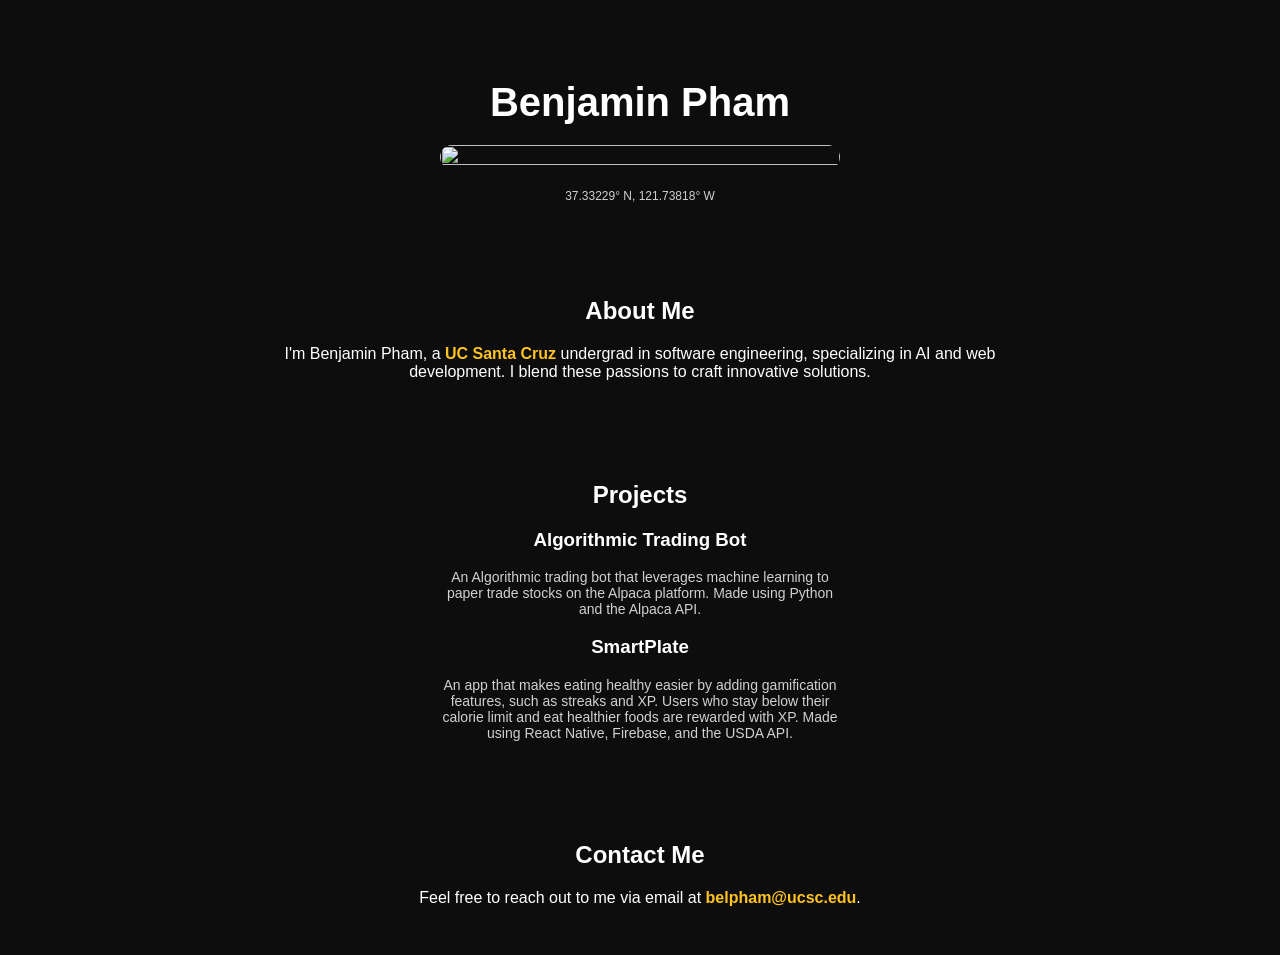
==== index.html @ b7f835b7 "Your commit message here" ====
<!-- Your HTML file -->
<!DOCTYPE html>
<html lang="en">
<head>
    <meta charset="UTF-8">
    <meta name="viewport" content="width=device-width, initial-scale=1.0">
    <title>Benjamin Pham - Portfolio</title>
    <link rel="stylesheet" href="styles.css">
    <script src="snp.js"></script>
</head>
<body>
    
    <header>
        <h1>Benjamin Pham</h1>
        <img src="IMG_5989.png" id="pi">
        <p id="coordinates">37.33229° N, 121.73818° W</p>
        <div id="datetime"></div>
        <div id="temperature"></div>
    </header>
   
    <section id="about">
        <h2>About Me</h2>
        <p>I'm Benjamin Pham, a <a href="https://www.ucsc.edu/" target="_blank">UC Santa Cruz</a> undergrad in software engineering, specializing in AI and web development. I blend these passions to craft innovative solutions.</p>
    </section>
    <section id="projects">
        <h2>Projects</h2>
        <div class="project">
            <h3>Algorithmic Trading Bot</h3>
            <div class="desc">An Algorithmic trading bot that leverages machine learning to paper trade stocks on the Alpaca platform. Made using Python and the Alpaca API.</div>
        </div>
        <div class="project">
            <h3>SmartPlate</h3>
            <div class="desc">An app that makes eating healthy easier by adding gamification features, such as streaks and XP. Users who stay below their calorie limit and eat healthier foods are rewarded with XP. Made using React Native, Firebase, and the USDA API.</div>
        </div>
        <!-- Add more project sections as needed -->
    </section>

    <section id="contact">
        <h2>Contact Me</h2>
        <p>Feel free to reach out to me via email at <a href="mailto:belpham@ucsc.edu">belpham@ucsc.edu</a>.</p>
    </section>

    <footer>
        
    </footer>

</body>
</html>
---- styles.css ----
/* Import the SF Pro font directly */
@font-face {
    font-family: 'SF Pro';
    src: url('/Users/bph/aboutsite/SF-Pro.ttf') format('truetype'); /* Modern Browsers */
    font-weight: normal;
    font-style: normal;
}

body {
    font-family: -apple-system, BlinkMacSystemFont, Segoe UI, Roboto, Oxygen,
    Ubuntu, Cantarell, Fira Sans, Droid Sans, Helvetica Neue, sans-serif;
    max-width: 800px; /* Set a maximum width for the page */
    margin: 0 auto; /* Center the page horizontally */
    padding: 0 2em; /* Adjust the padding as needed */
    background-color: #0d0d0d;
    color: #fff;
}

header {
    color: #fff;
    text-align: center;
    padding: 5em 0 2em;
    
}
.desc {
    font-size: 14px; /* Adjust the font size as needed */
    max-width: 400px; /* Set a maximum width for the paragraphs */
    margin: 0 auto; /* Center the paragraphs within the container */
    color: #d1d1d1;
}
header h1 {
    margin: 0;
    font-size: 2.5em;
}

header p {
    margin: 0;
}

section {
    padding: 2em;
    text-align: center;
}

h2 {
    color: #fff;
}

.project {
    margin-bottom: 1em;
}

footer {
    color: #fff;
    text-align: center;
    padding: 1em 0;
    position: fixed;
    bottom: 0;
    width: 100%;
}

a {
    color: #ffc31f; /* Yellow color */
    font-weight: bold;
    text-decoration: none; /* Remove the default underline */
}
/* Add these styles to your existing styles.css or in the head of your HTML file */

#datetime, #temperature {
    color: #fff; /* White color */
    font-size: 18px; /* Adjust the font size as needed */
    margin-bottom: 10px; /* Adjust the margin as needed */
}

#pi {
    max-width: 400px;
    max-height: 400px;
    width: 100%;
    height: 100%;
    object-fit: cover; /* Crop the image to cover the container */
    border-radius: 15px;
    margin-bottom: 10px;
    margin-top: 20px;
}


/* Your CSS file */
#coordinates {
    font-size: 12px; /* Adjust the font size as needed */
    margin-top: 10px; /* Add space on top of the coordinates */
    color: #d1d1d1;
}
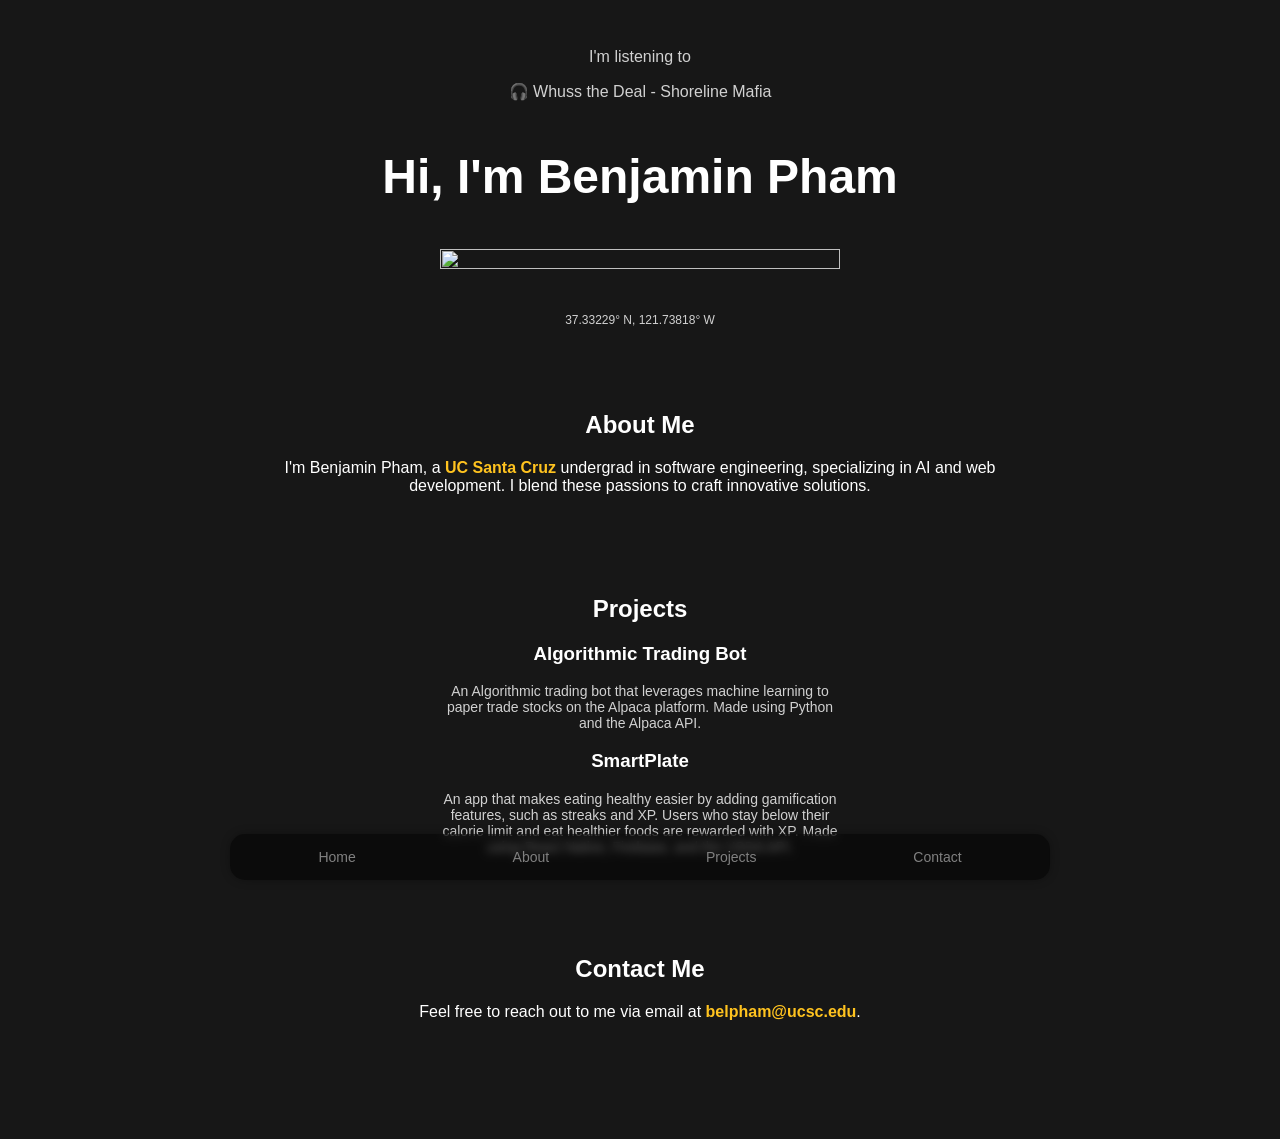
==== commit f289a393: "d" ====
--- a/index.html
+++ b/index.html
@@ -1,4 +1,3 @@
-<!-- Your HTML file -->
 <!DOCTYPE html>
 <html lang="en">
 <head>
@@ -9,9 +8,13 @@
     <script src="snp.js"></script>
 </head>
 <body>
+    <section id="spotify">
+        <p>I'm listening to<p>
+        <p id="song-info">Loading...</p>
+    </section>
     
-    <header>
-        <h1>Benjamin Pham</h1>
+    <header class="main">
+        <h1>Hi, I'm Benjamin Pham</h1>
         <img src="IMG_5989.png" id="pi">
         <p id="coordinates">37.33229° N, 121.73818° W</p>
         <div id="datetime"></div>
@@ -32,7 +35,7 @@
             <h3>SmartPlate</h3>
             <div class="desc">An app that makes eating healthy easier by adding gamification features, such as streaks and XP. Users who stay below their calorie limit and eat healthier foods are rewarded with XP. Made using React Native, Firebase, and the USDA API.</div>
         </div>
-        <!-- Add more project sections as needed -->
+
     </section>
 
     <section id="contact">
@@ -40,9 +43,15 @@
         <p>Feel free to reach out to me via email at <a href="mailto:belpham@ucsc.edu">belpham@ucsc.edu</a>.</p>
     </section>
 
-    <footer>
-        
-    </footer>
+
+    <nav id="floating-navbar">
+        <a href="#main">Home</a>
+
+        <a href="#about">About</a>
+        <a href="#projects">Projects</a>
+        <a href="#contact">Contact</a>
+    </nav>
+
 
 </body>
 </html>
--- a/styles.css
+++ b/styles.css
@@ -1,7 +1,6 @@
-/* Import the SF Pro font directly */
 @font-face {
     font-family: 'SF Pro';
-    src: url('/Users/bph/aboutsite/SF-Pro.ttf') format('truetype'); /* Modern Browsers */
+    src: url('/Users/bph/aboutsite/SF-Pro.ttf') format('truetype');
     font-weight: normal;
     font-style: normal;
 }
@@ -9,25 +8,42 @@
 body {
     font-family: -apple-system, BlinkMacSystemFont, Segoe UI, Roboto, Oxygen,
     Ubuntu, Cantarell, Fira Sans, Droid Sans, Helvetica Neue, sans-serif;
-    max-width: 800px; /* Set a maximum width for the page */
-    margin: 0 auto; /* Center the page horizontally */
-    padding: 0 2em; /* Adjust the padding as needed */
-    background-color: #0d0d0d;
+    max-width: 800px;
+    margin: 0 auto;
+    padding: 0 2em;
+    padding-bottom: 70px;
+    background-color: #171717;
     color: #fff;
 }
 
 header {
     color: #fff;
     text-align: center;
-    padding: 5em 0 2em;
-    
+    padding: 0em 0 2em;
 }
-.desc {
-    font-size: 14px; /* Adjust the font size as needed */
-    max-width: 400px; /* Set a maximum width for the paragraphs */
-    margin: 0 auto; /* Center the paragraphs within the container */
+
+header.main h1 {
+    font-size: 3em;
+    margin-bottom: 5px;
+}
+
+#listening-to {
+    font-size: 1.2em;
+    color: #d1d1d1;
+    margin-bottom: 5px;
+}
+
+#spotify{
     color: #d1d1d1;
 }
+
+.desc {
+    font-size: 14px;
+    max-width: 400px;
+    margin: 0 auto;
+    color: #d1d1d1;
+}
+
 header h1 {
     margin: 0;
     font-size: 2.5em;
@@ -60,16 +76,14 @@
 }
 
 a {
-    color: #ffc31f; /* Yellow color */
+    color: #ffc31f;
     font-weight: bold;
-    text-decoration: none; /* Remove the default underline */
+    text-decoration: none;
 }
-/* Add these styles to your existing styles.css or in the head of your HTML file */
 
 #datetime, #temperature {
-    color: #fff; /* White color */
-    font-size: 18px; /* Adjust the font size as needed */
-    margin-bottom: 10px; /* Adjust the margin as needed */
+    color: #fff;
+    font-size: 18px;
 }
 
 #pi {
@@ -77,16 +91,44 @@
     max-height: 400px;
     width: 100%;
     height: 100%;
-    object-fit: cover; /* Crop the image to cover the container */
+    object-fit: cover;
     border-radius: 15px;
     margin-bottom: 10px;
     margin-top: 20px;
+    padding: 20px;
 }
 
-
-/* Your CSS file */
 #coordinates {
-    font-size: 12px; /* Adjust the font size as needed */
-    margin-top: 10px; /* Add space on top of the coordinates */
+    font-size: 12px;
+    margin-top: 10px;
     color: #d1d1d1;
 }
+
+#floating-navbar {
+    position: fixed;
+    bottom: 20px;
+    left: 50%;
+    transform: translateX(-50%);
+    width: 90%;
+    max-width: 800px;
+    display: flex;
+    justify-content: space-around;
+    background-color: rgba(0, 0, 0, 0.5);
+    backdrop-filter: blur(5px);
+    padding: 15px 10px;
+    box-shadow: 0px 0px 10px rgba(0, 0, 0, 0.3);
+    border-radius: 15px;
+}
+
+#floating-navbar a {
+    color: #808080;
+    text-decoration: none;
+    font-size: 14px;
+    font-weight: normal;
+    transition: color 0.3s, background-color 0.3s;
+}
+
+#floating-navbar a:hover {
+    color: #fff;
+    background-color: transparent;
+}
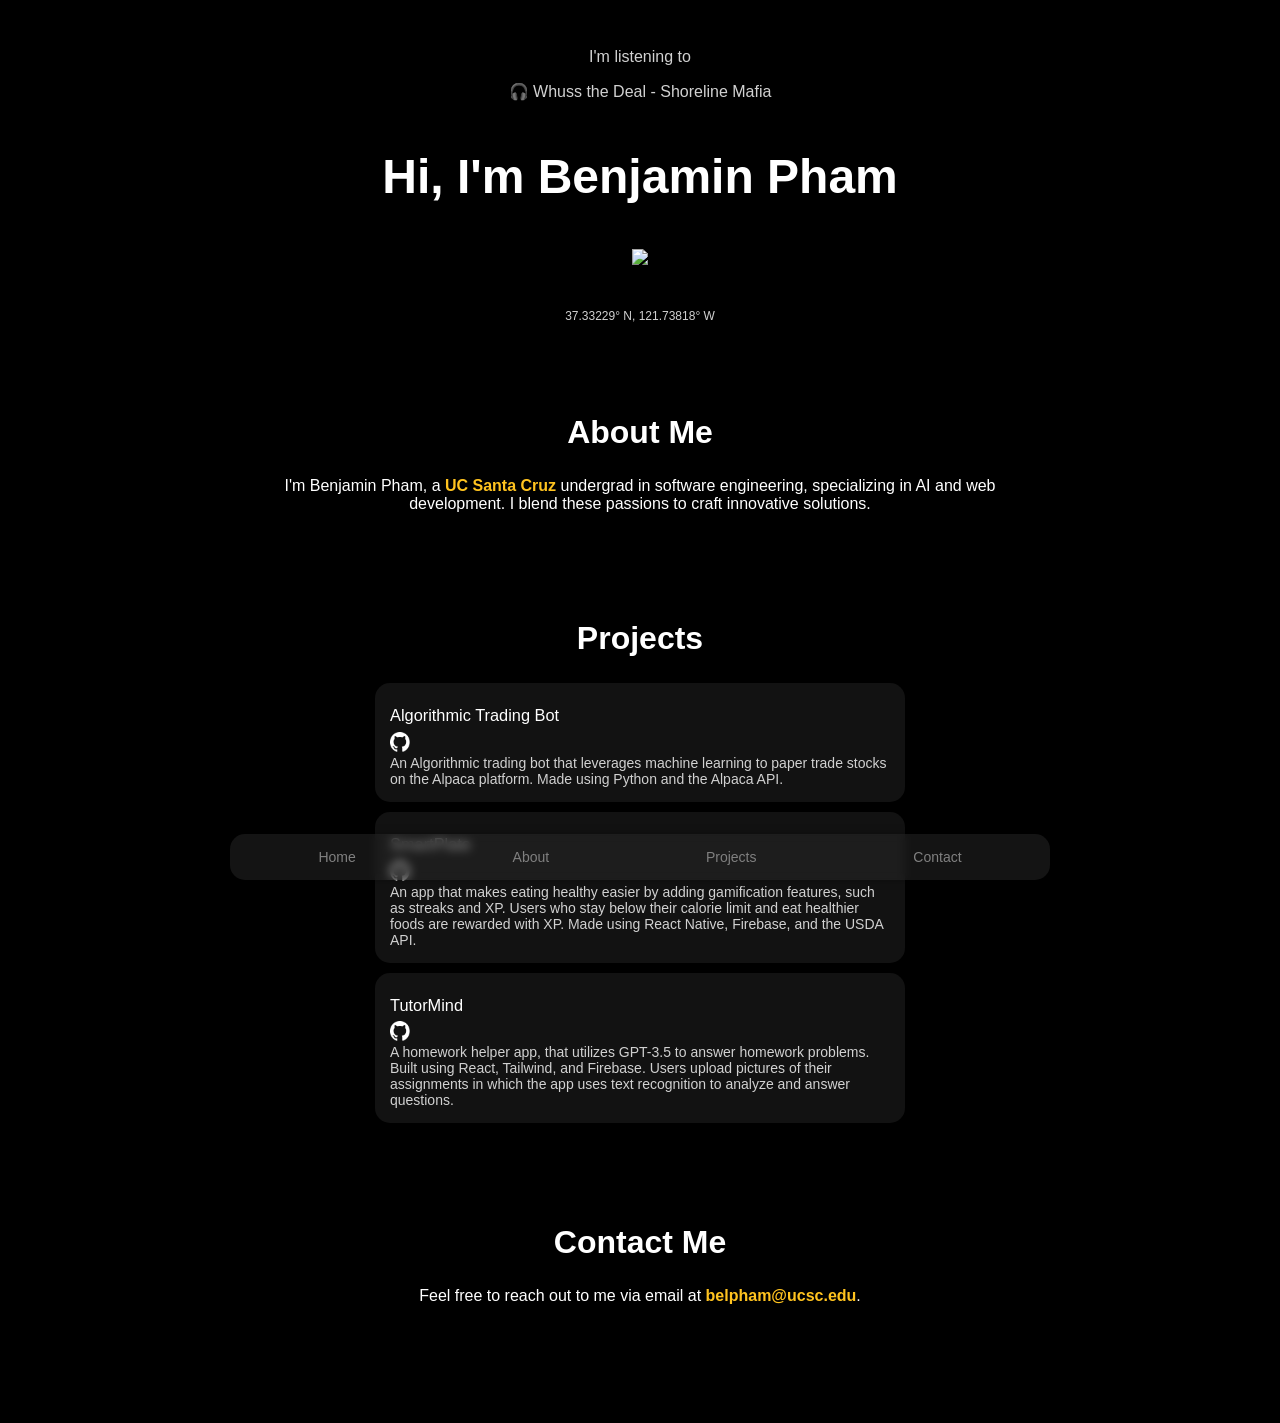
==== commit a386e718: "changed background" ====
--- a/index.html
+++ b/index.html
@@ -3,6 +3,7 @@
 <head>
     <meta charset="UTF-8">
     <meta name="viewport" content="width=device-width, initial-scale=1.0">
+    <link rel="icon" href="moon-icon-vector-21894312 2.jpg" type="image/x-icon">
     <title>Benjamin Pham - Portfolio</title>
     <link rel="stylesheet" href="styles.css">
     <script src="snp.js"></script>
@@ -29,11 +30,24 @@
         <h2>Projects</h2>
         <div class="project">
             <h3>Algorithmic Trading Bot</h3>
+            <a href="https://github.com/your-username/project-1" target="_blank" class="github-button">
+                <img src="🦆 icon _GitHub_.png" alt="GitHub Icon" width="20" height="20">
+            </a>
             <div class="desc">An Algorithmic trading bot that leverages machine learning to paper trade stocks on the Alpaca platform. Made using Python and the Alpaca API.</div>
         </div>
         <div class="project">
             <h3>SmartPlate</h3>
+            <a href="https://github.com/your-username/project-1" target="_blank" class="github-button">
+                <img src="🦆 icon _GitHub_.png" alt="GitHub Icon" width="20" height="20">
+            </a>
             <div class="desc">An app that makes eating healthy easier by adding gamification features, such as streaks and XP. Users who stay below their calorie limit and eat healthier foods are rewarded with XP. Made using React Native, Firebase, and the USDA API.</div>
+        </div>
+        <div class="project">
+            <h3>TutorMind</h3>
+            <a href="https://github.com/your-username/project-1" target="_blank" class="github-button">
+                <img src="🦆 icon _GitHub_.png" alt="GitHub Icon" width="20" height="20">
+            </a>
+            <div class="desc">A homework helper app, that utilizes GPT-3.5 to answer homework problems. Built using React, Tailwind, and Firebase. Users upload pictures of their assignments in which the app uses text recognition to analyze and answer questions.</div>
         </div>
 
     </section>
--- a/styles.css
+++ b/styles.css
@@ -12,7 +12,7 @@
     margin: 0 auto;
     padding: 0 2em;
     padding-bottom: 70px;
-    background-color: #171717;
+    background-color: #000;
     color: #fff;
 }
 
@@ -39,11 +39,27 @@
 
 .desc {
     font-size: 14px;
-    max-width: 400px;
-    margin: 0 auto;
     color: #d1d1d1;
+    
 }
 
+.project {
+    display: flex;
+    font-size: 14px;
+    flex-direction: column;
+    align-items: flex-start;
+    color: #d1d1d1;
+    margin-top: 0.5em;
+    text-align: left;
+    background-color: #000;
+    color: #fff;
+    padding: 15px;
+    margin: 10px auto; /* Center the boxes horizontally */
+    border-radius: 15px;
+    max-width: 600px; /* Set a maximum width as needed */
+}
+
+  
 header h1 {
     margin: 0;
     font-size: 2.5em;
@@ -57,15 +73,46 @@
     padding: 2em;
     text-align: center;
 }
+/* Add this to your existing CSS or in a new CSS file */
+.github-button img {
+    filter: grayscale(100%); /* Make the image grey */
+}
 
 h2 {
     color: #fff;
+    font-size: xx-large;
+    /* position: relative;
+    display: inline-block;
+    padding: 0.3em 0.8em; 
+    background-color: rgba(255, 255, 255, 0); 
+    border: 1px solid #fff; 
+    border-radius: 30px; 
+    margin: 10px 0; 
+    font-weight: bold; Make the font slightly more bold */
 }
 
-.project {
-    margin-bottom: 1em;
+
+h3 {
+    color: #fff;
+    font: BlinkMacSystemFont;
+    font-weight: normal;
+    margin-bottom: 0.4em;
+    margin-top: 0.5em;
+    
 }
 
+
+.project {
+    margin-bottom: 0.5em;
+    background-color: #121212;
+    color: #fff;
+    padding: 15px;
+    margin: 10px auto; /* Center the boxes horizontally */
+    border-radius: 15px;
+    max-width: 500px;
+}
+
+  
 footer {
     color: #fff;
     text-align: center;
@@ -86,17 +133,32 @@
     font-size: 18px;
 }
 
+/* Existing styles */
+
+/* Existing styles */
+
 #pi {
     max-width: 400px;
     max-height: 400px;
     width: 100%;
-    height: 100%;
+    height: auto;
     object-fit: cover;
-    border-radius: 15px;
+    border-radius: 15px; /* Rounded corners */
     margin-bottom: 10px;
     margin-top: 20px;
     padding: 20px;
+    box-sizing: border-box; /* Include padding in the element's total width and height */
 }
+
+/* Add this media query to adjust the padding on smaller screens */
+@media (max-width: 600px) {
+    #pi {
+        padding: 10px; /* Adjust padding as needed on smaller screens */
+    }
+}
+
+
+
 
 #coordinates {
     font-size: 12px;
@@ -113,7 +175,7 @@
     max-width: 800px;
     display: flex;
     justify-content: space-around;
-    background-color: rgba(0, 0, 0, 0.5);
+    background-color: rgba(41, 41, 41, 0.5);
     backdrop-filter: blur(5px);
     padding: 15px 10px;
     box-shadow: 0px 0px 10px rgba(0, 0, 0, 0.3);
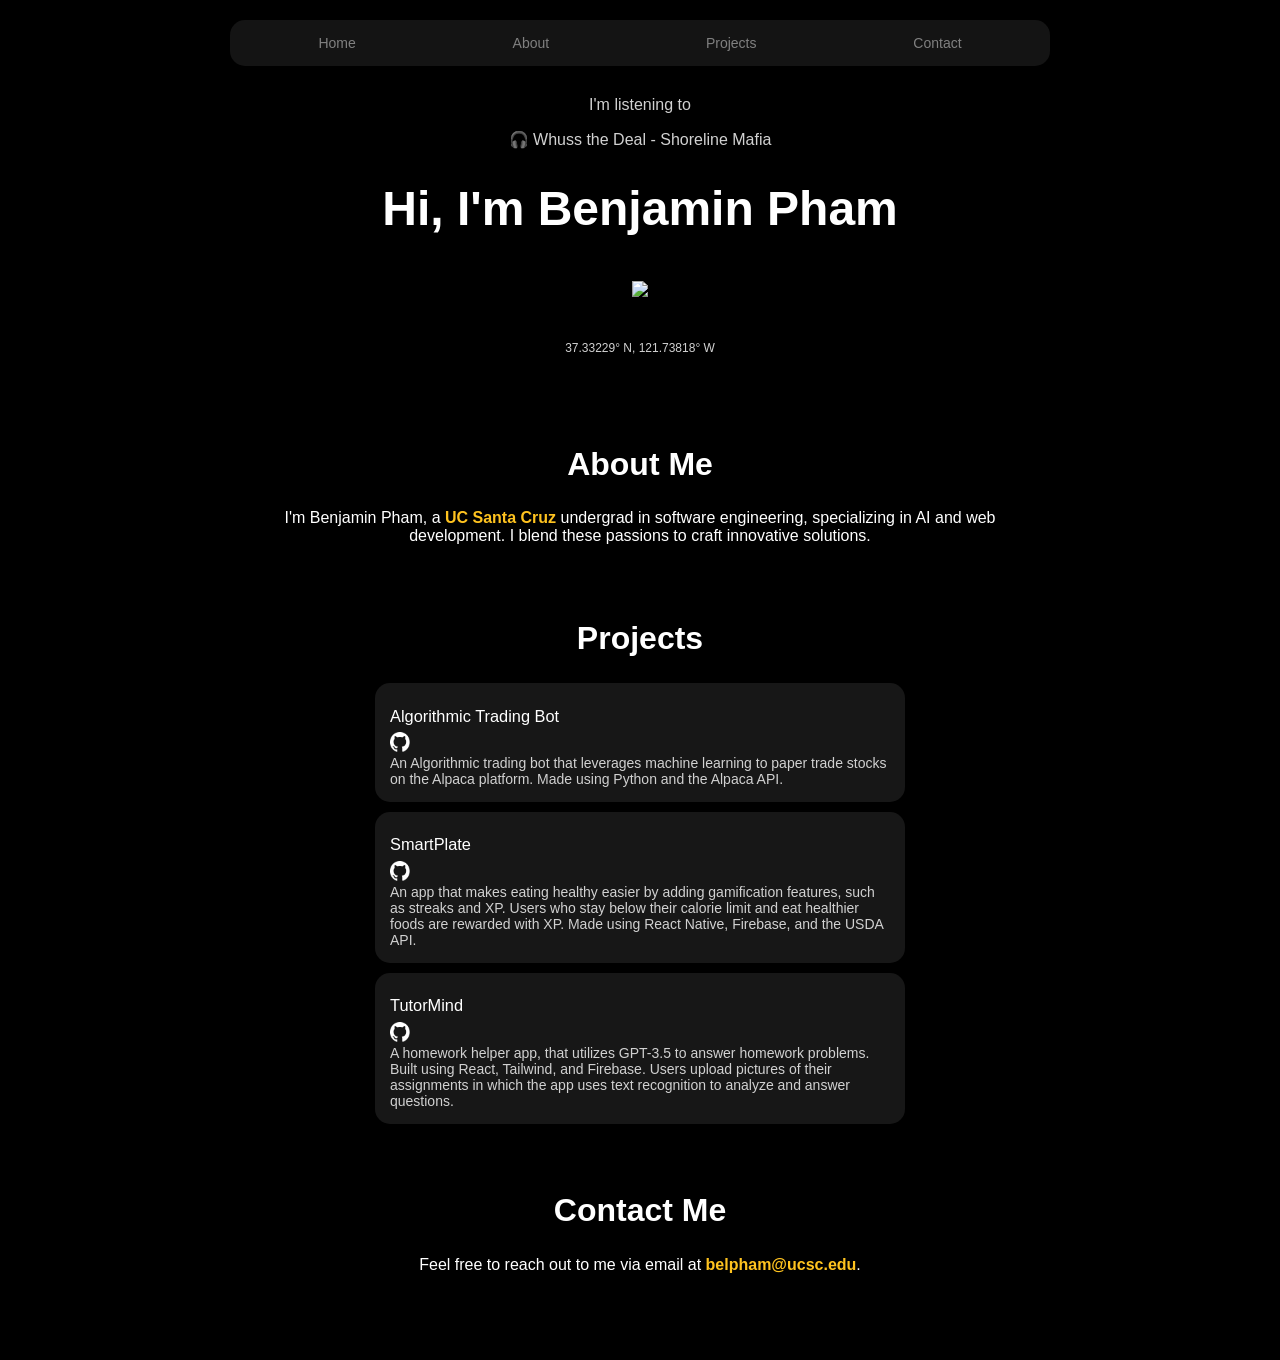
==== commit 52f71ec0: "fixed navbar blur" ====
--- a/index.html
+++ b/index.html
@@ -9,6 +9,14 @@
     <script src="snp.js"></script>
 </head>
 <body>
+    <nav id="floating-navbar">
+        <a href="#main">Home</a>
+
+        <a href="#about">About</a>
+        <a href="#projects">Projects</a>
+        <a href="#contact">Contact</a>
+    </nav>
+
     <section id="spotify">
         <p>I'm listening to<p>
         <p id="song-info">Loading...</p>
@@ -58,14 +66,6 @@
     </section>
 
 
-    <nav id="floating-navbar">
-        <a href="#main">Home</a>
-
-        <a href="#about">About</a>
-        <a href="#projects">Projects</a>
-        <a href="#contact">Contact</a>
-    </nav>
-
 
 </body>
 </html>
--- a/styles.css
+++ b/styles.css
@@ -6,8 +6,7 @@
 }
 
 body {
-    font-family: -apple-system, BlinkMacSystemFont, Segoe UI, Roboto, Oxygen,
-    Ubuntu, Cantarell, Fira Sans, Droid Sans, Helvetica Neue, sans-serif;
+    font-family: -apple-system, BlinkMacSystemFont, Segoe UI, Roboto, Oxygen, Ubuntu, Cantarell, Fira Sans, Droid Sans, Helvetica Neue, sans-serif;
     max-width: 800px;
     margin: 0 auto;
     padding: 0 2em;
@@ -19,7 +18,7 @@
 header {
     color: #fff;
     text-align: center;
-    padding: 0em 0 2em;
+    padding: 0em 0em 2em;
 }
 
 header.main h1 {
@@ -33,64 +32,50 @@
     margin-bottom: 5px;
 }
 
-#spotify{
+#spotify {
     color: #d1d1d1;
+    padding-top: 5em;
 }
 
 .desc {
     font-size: 14px;
     color: #d1d1d1;
-    
 }
 
 .project {
     display: flex;
-    font-size: 14px;
     flex-direction: column;
     align-items: flex-start;
+    font-size: 14px;
     color: #d1d1d1;
     margin-top: 0.5em;
     text-align: left;
     background-color: #000;
-    color: #fff;
     padding: 15px;
-    margin: 10px auto; /* Center the boxes horizontally */
+    margin: 10px auto;
     border-radius: 15px;
-    max-width: 600px; /* Set a maximum width as needed */
+    max-width: 600px;
 }
 
-  
-header h1 {
-    margin: 0;
-    font-size: 2.5em;
-}
 
 header p {
     margin: 0;
 }
 
 section {
-    padding: 2em;
+    padding-top: 2em;
+    padding-bottom: 0;
     text-align: center;
 }
-/* Add this to your existing CSS or in a new CSS file */
+
 .github-button img {
-    filter: grayscale(100%); /* Make the image grey */
+    filter: grayscale(100%);
 }
 
 h2 {
     color: #fff;
     font-size: xx-large;
-    /* position: relative;
-    display: inline-block;
-    padding: 0.3em 0.8em; 
-    background-color: rgba(255, 255, 255, 0); 
-    border: 1px solid #fff; 
-    border-radius: 30px; 
-    margin: 10px 0; 
-    font-weight: bold; Make the font slightly more bold */
 }
-
 
 h3 {
     color: #fff;
@@ -98,21 +83,18 @@
     font-weight: normal;
     margin-bottom: 0.4em;
     margin-top: 0.5em;
-    
 }
-
 
 .project {
     margin-bottom: 0.5em;
-    background-color: #121212;
+    background-color: #171717;
     color: #fff;
     padding: 15px;
-    margin: 10px auto; /* Center the boxes horizontally */
+    margin: 10px auto;
     border-radius: 15px;
     max-width: 500px;
 }
 
-  
 footer {
     color: #fff;
     text-align: center;
@@ -128,14 +110,11 @@
     text-decoration: none;
 }
 
-#datetime, #temperature {
+#datetime,
+#temperature {
     color: #fff;
     font-size: 18px;
 }
-
-/* Existing styles */
-
-/* Existing styles */
 
 #pi {
     max-width: 400px;
@@ -143,22 +122,18 @@
     width: 100%;
     height: auto;
     object-fit: cover;
-    border-radius: 15px; /* Rounded corners */
+    border-radius: 15px;
     margin-bottom: 10px;
     margin-top: 20px;
     padding: 20px;
-    box-sizing: border-box; /* Include padding in the element's total width and height */
+    box-sizing: border-box;
 }
 
-/* Add this media query to adjust the padding on smaller screens */
 @media (max-width: 600px) {
     #pi {
-        padding: 10px; /* Adjust padding as needed on smaller screens */
+        padding: 10px;
     }
 }
-
-
-
 
 #coordinates {
     font-size: 12px;
@@ -168,7 +143,7 @@
 
 #floating-navbar {
     position: fixed;
-    bottom: 20px;
+    top: 20px;
     left: 50%;
     transform: translateX(-50%);
     width: 90%;
@@ -177,6 +152,8 @@
     justify-content: space-around;
     background-color: rgba(41, 41, 41, 0.5);
     backdrop-filter: blur(5px);
+    -webkit-backdrop-filter: blur(5px); /* Add this line first, it fixes blur for Safari*/
+    backdrop-filter: blur(5px);  /* This line activates blur*/
     padding: 15px 10px;
     box-shadow: 0px 0px 10px rgba(0, 0, 0, 0.3);
     border-radius: 15px;
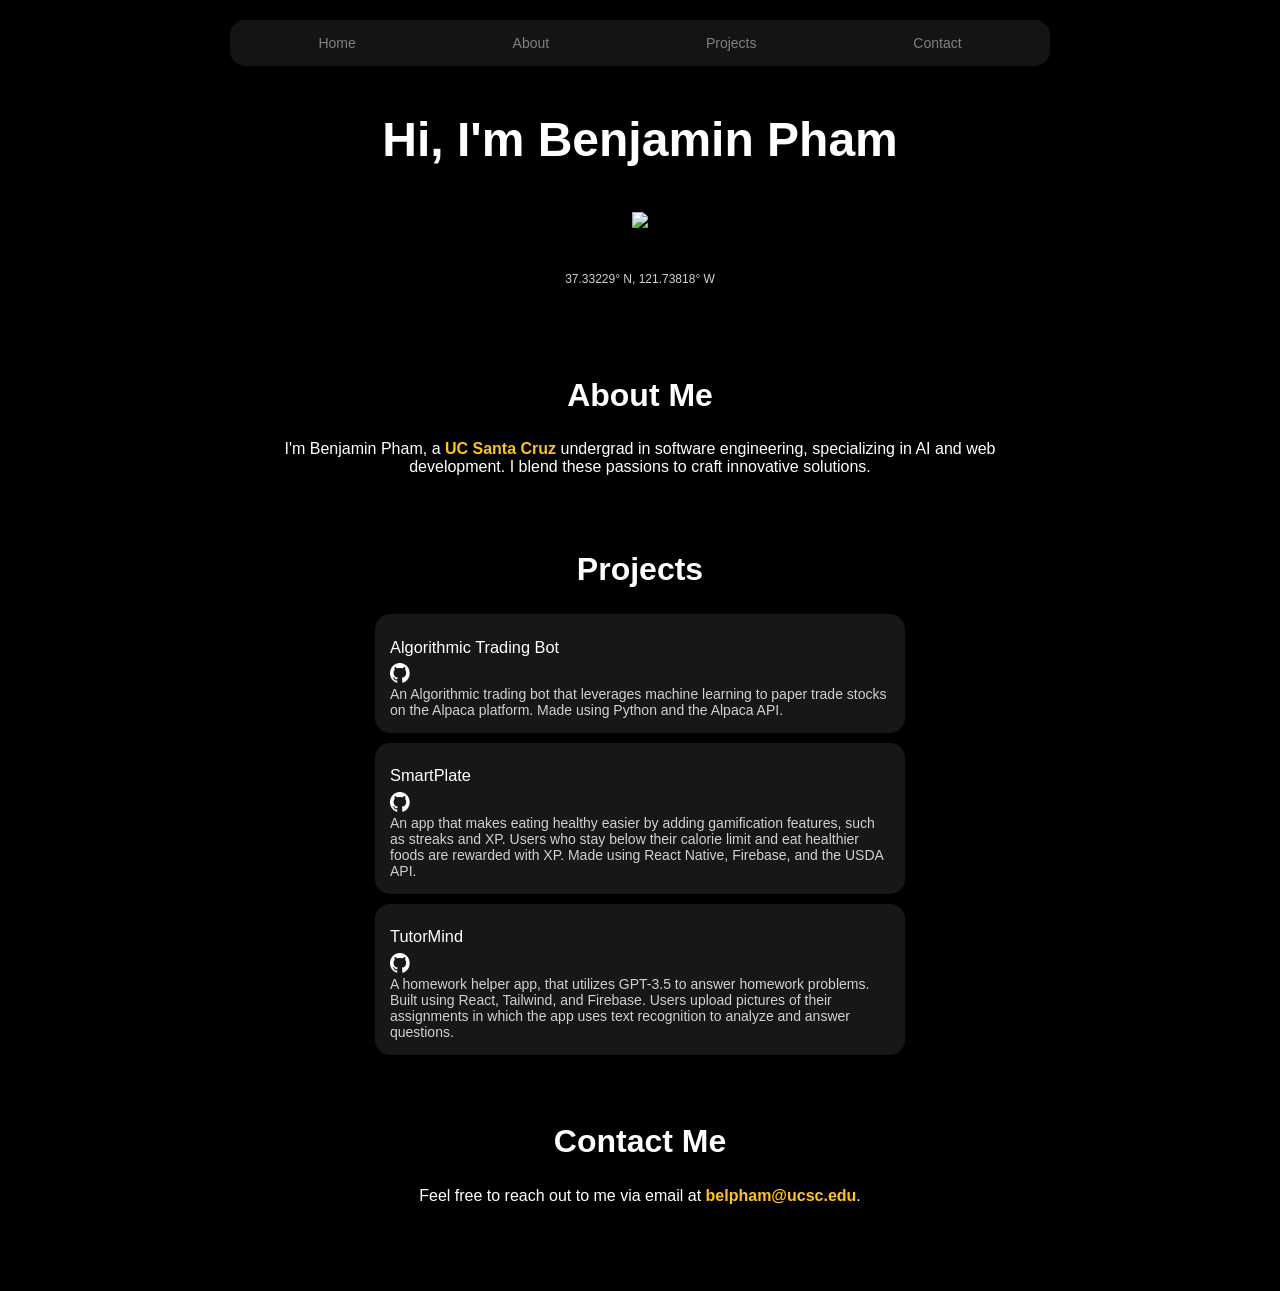
==== commit 11290f77: "Update index.html" ====
--- a/index.html
+++ b/index.html
@@ -9,17 +9,7 @@
     <script src="snp.js"></script>
 </head>
 <body>
-    <nav id="floating-navbar">
-        <a href="#main">Home</a>
-
-        <a href="#about">About</a>
-        <a href="#projects">Projects</a>
-        <a href="#contact">Contact</a>
-    </nav>
-
     <section id="spotify">
-        <p>I'm listening to<p>
-        <p id="song-info">Loading...</p>
     </section>
     
     <header class="main">
@@ -66,6 +56,15 @@
     </section>
 
 
+    <nav id="floating-navbar">
+        <a href="#main">Home</a>
+
+        <a href="#about">About</a>
+        <a href="#projects">Projects</a>
+        <a href="#contact">Contact</a>
+    </nav>
+    
+
 
 </body>
 </html>
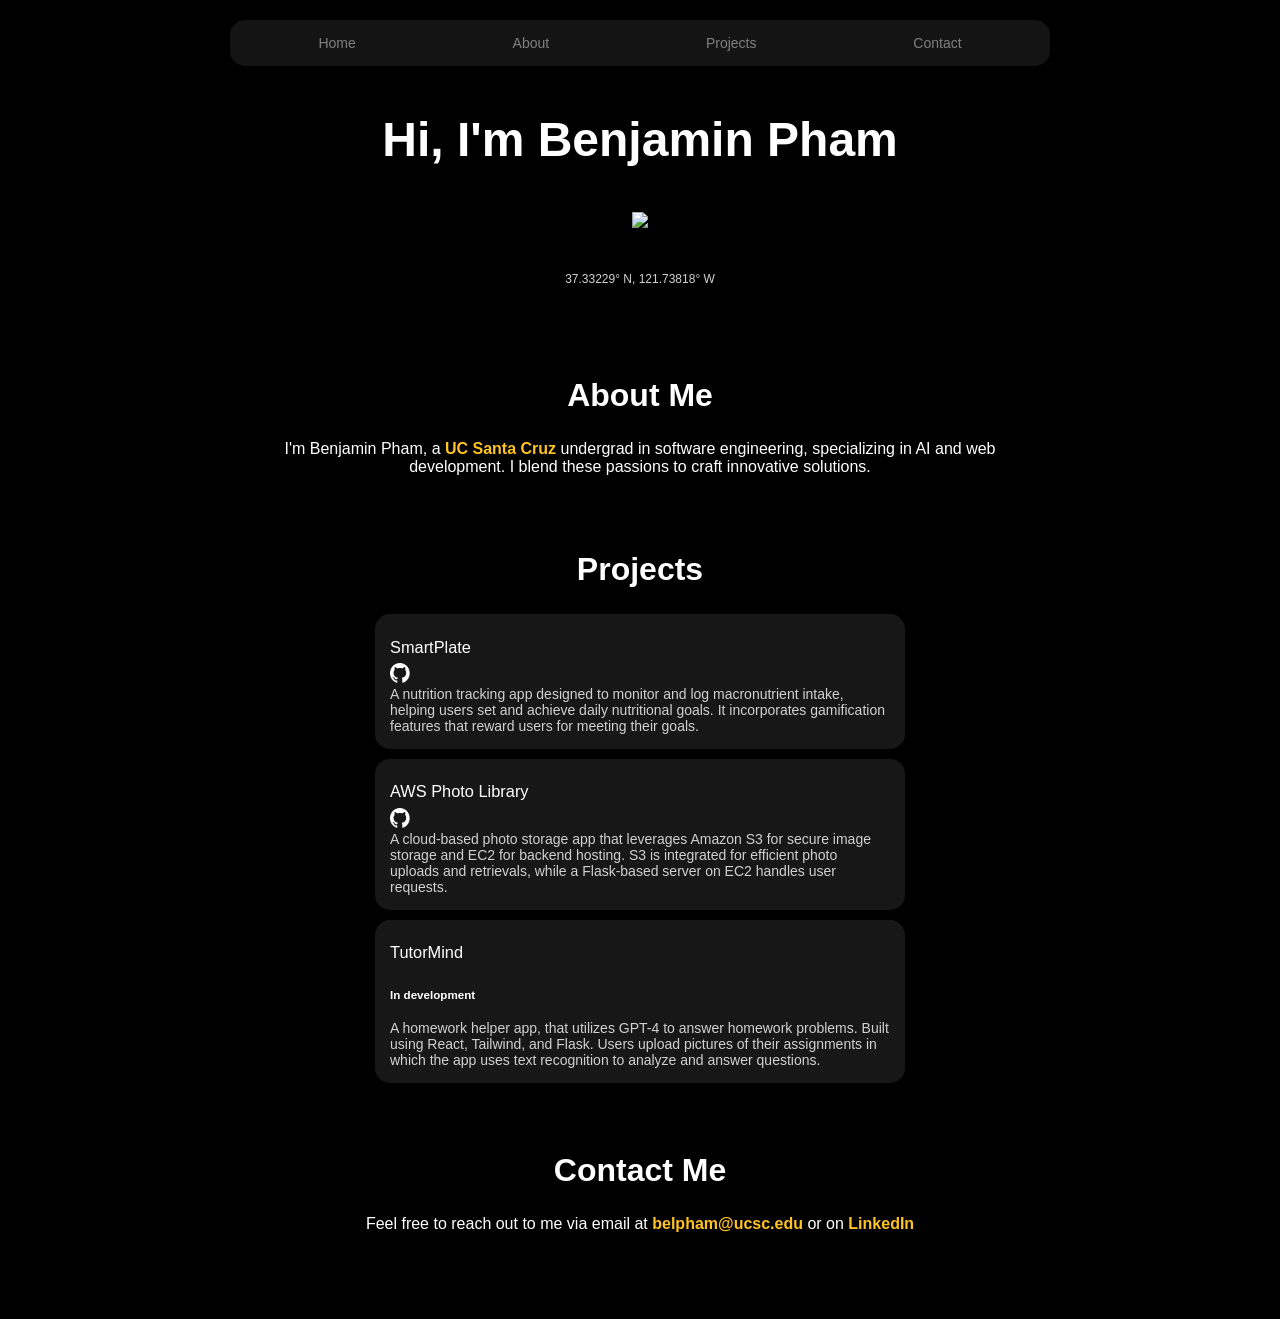
==== commit 2908b68d: "Updated project descriptions" ====
--- a/index.html
+++ b/index.html
@@ -27,32 +27,30 @@
     <section id="projects">
         <h2>Projects</h2>
         <div class="project">
-            <h3>Algorithmic Trading Bot</h3>
-            <a href="https://github.com/your-username/project-1" target="_blank" class="github-button">
+            <h3>SmartPlate</h3>
+            <a href="https://github.com/bnpm63/smartplate" target="_blank" class="github-button">
                 <img src="🦆 icon _GitHub_.png" alt="GitHub Icon" width="20" height="20">
             </a>
-            <div class="desc">An Algorithmic trading bot that leverages machine learning to paper trade stocks on the Alpaca platform. Made using Python and the Alpaca API.</div>
+            <div class="desc">A nutrition tracking app designed to monitor and log macronutrient intake, helping users set and achieve daily nutritional goals. It incorporates gamification features that reward users for meeting their goals.</div>
         </div>
         <div class="project">
-            <h3>SmartPlate</h3>
-            <a href="https://github.com/your-username/project-1" target="_blank" class="github-button">
+            <h3>AWS Photo Library</h3>
+            <a href="https://github.com/bnpm63/photolibrary" target="_blank" class="github-button">
                 <img src="🦆 icon _GitHub_.png" alt="GitHub Icon" width="20" height="20">
             </a>
-            <div class="desc">An app that makes eating healthy easier by adding gamification features, such as streaks and XP. Users who stay below their calorie limit and eat healthier foods are rewarded with XP. Made using React Native, Firebase, and the USDA API.</div>
+            <div class="desc">A cloud-based photo storage app that leverages Amazon S3 for secure image storage and EC2 for backend hosting. S3 is integrated for efficient photo uploads and retrievals, while a Flask-based server on EC2 handles user requests. </div>
         </div>
         <div class="project">
             <h3>TutorMind</h3>
-            <a href="https://github.com/your-username/project-1" target="_blank" class="github-button">
-                <img src="🦆 icon _GitHub_.png" alt="GitHub Icon" width="20" height="20">
-            </a>
-            <div class="desc">A homework helper app, that utilizes GPT-3.5 to answer homework problems. Built using React, Tailwind, and Firebase. Users upload pictures of their assignments in which the app uses text recognition to analyze and answer questions.</div>
+            <h5>In development</h5>
+            <div class="desc">A homework helper app, that utilizes GPT-4 to answer homework problems. Built using React, Tailwind, and Flask. Users upload pictures of their assignments in which the app uses text recognition to analyze and answer questions.</div>
         </div>
 
     </section>
 
     <section id="contact">
         <h2>Contact Me</h2>
-        <p>Feel free to reach out to me via email at <a href="mailto:belpham@ucsc.edu">belpham@ucsc.edu</a>.</p>
+        <p>Feel free to reach out to me via email at <a href="mailto:belpham@ucsc.edu">belpham@ucsc.edu</a> or on <a href="https://www.linkedin.com/in/benjamin-pham-3004532ba/">LinkedIn</a></p>
     </section>
 
 
